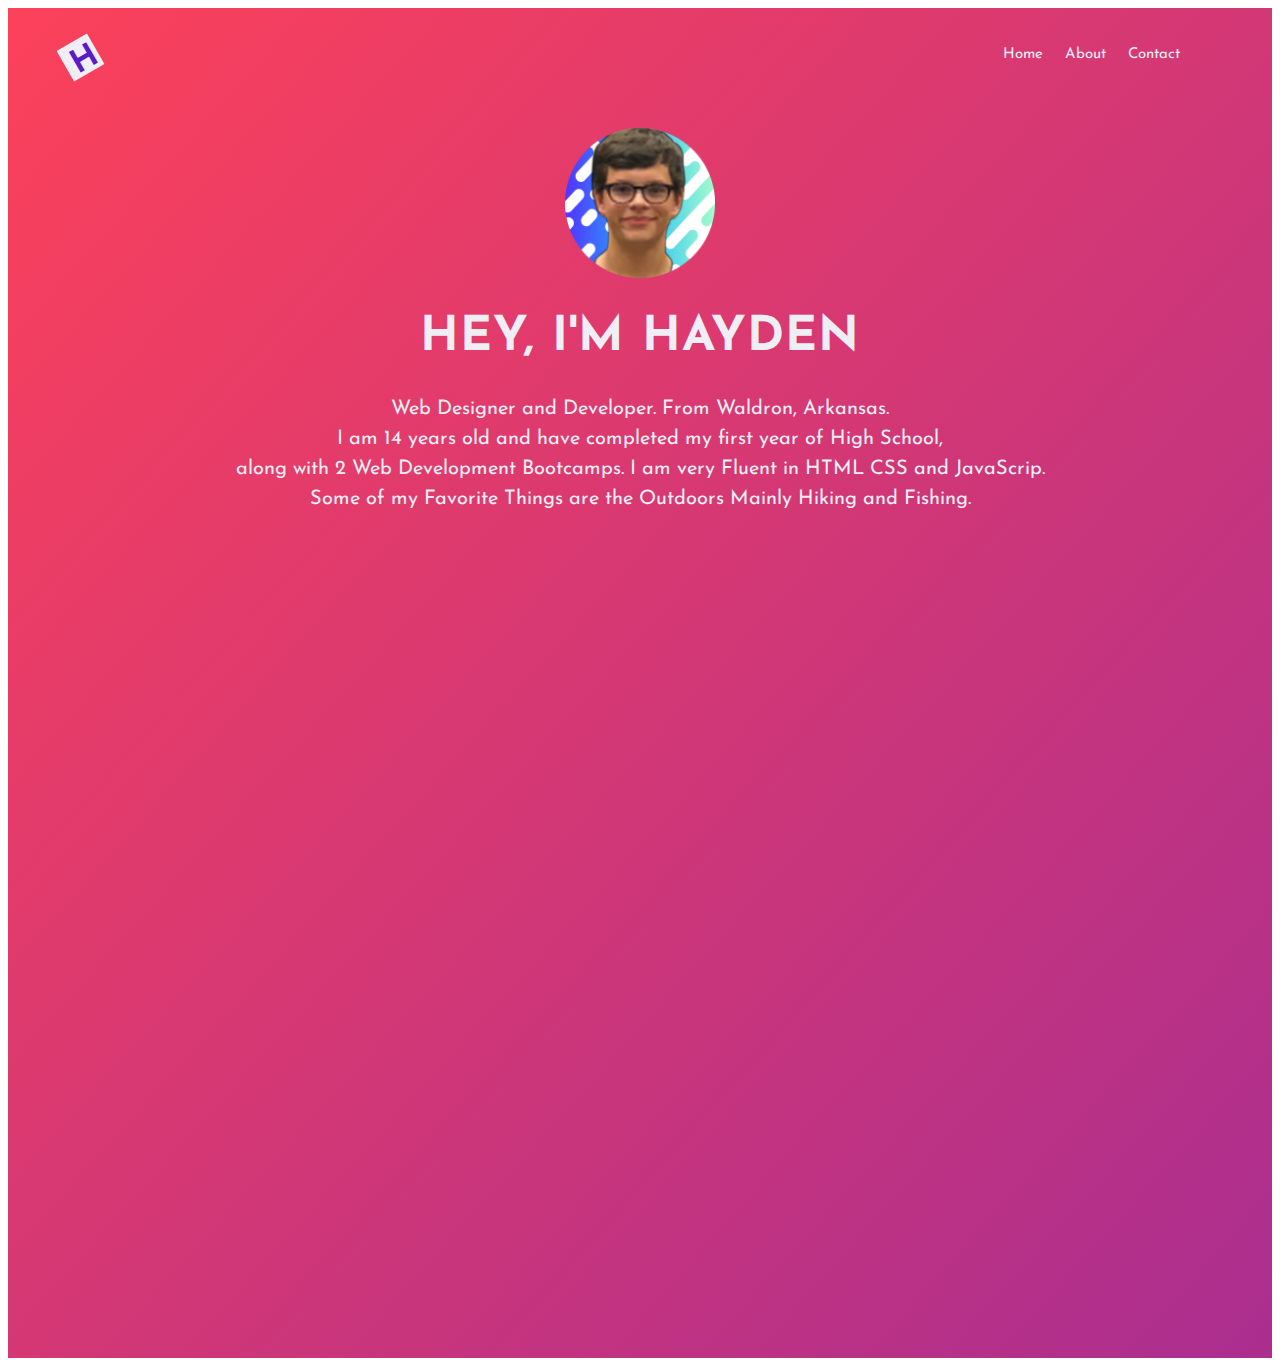
==== about.html @ 0090b33b "Added initial files" ====
<!DOCTYPE html>
<html lang="en">

    <head>
        <meta charset="UTF-8">
        <meta http-equiv="X-UA-Compatible" content="IE=edge">
        <meta name="viewport" content="width=device-width, initial-scale=1.0">
        <link rel="stylesheet" href="Css/styles.css">
        <title>About Me </title>
        <link rel="manifest" href="/site.webmanifest">
        <link rel="icon" href="favicon.ico?V=2">
    </head>

    <body>
        <link href="https://fonts.googleapis.com/css?family=Josefin+Sans" rel="stylesheet">
        <div class="background"></div>

        <header>
            <!-- navbar -->
            <nav>
                <ul>
                    <li><a href="index.html">Home</a></li>
                    <li><a href="about.html">About</a></li>
                    <li><a href="contact.html">Contact</a></li>
                </ul>
            </nav>
            <!-- logo -->
            <div class="logo"><span>H</span></div>
            <!-- title & content -->
            <section class="header-content">
                <img src="Images/H pfp.png" alt="Hayden Profile pic">
                <h1>Hey, I'm Hayden</h1>
                <p> Web Designer and Developer. From Waldron, Arkansas.<br>
                    I am 14 years old and have completed my first year of High School,<br>
                    along with 2 Web Development Bootcamps. I am very Fluent in HTML CSS and JavaScrip.<br>
                    Some of my Favorite Things are the Outdoors Mainly Hiking and Fishing. </p>

            </section>
        </header>

    </body>

</html>
---- Css/styles.css ----
h1 {
    color: #EFEEF5;
}



body {
    font-family: 'Josefin Sans', sans-serif;
    box-sizing: border-box;
    text-align: center;
}


img {
    Width: 150px;
    Height: 150px;
}

table a {
    color: #EFEEF5;
    text-align: center;
    position: relative;
    left: 45em;
    text-decoration: none;

}

table:hover a {
    background-color: #EFEEF5;
    color: #591BC5;
    text-decoration: none;
}

table:focus {
    background-color: #EFEEF5;
    color: #591BC5;
    text-decoration: none;
}


.services {
    text-align: center;
    position: absolute;
    left: 40%;

}







.container-fluid {
    height: 100%;
    margin: 0;
    padding: 0;
    width: 100%;
    background: #FFF;
}






/* ============= Animation background ========= */
.background {
    background: linear-gradient(132deg, #FC415A, #591BC5, #212335);
    background-size: 400% 400%;
    animation: Gradient 15s ease infinite;
    position: relative;
    height: 150vh;
    width: 100%;
    overflow: hidden;
    padding: 0;
    margin: 0px;
}

.cube {
    position: absolute;
    top: 80vh;
    left: 45vw;
    width: 10px;
    height: 10px;
    border: solid 1px #D7D4E4;
    transform-origin: top left;
    transform: scale(0) rotate(0deg) translate(-50%, -50%);
    animation: cube 12s ease-in forwards infinite;
}

.cube:nth-child(2n) {
    border-color: #FFF;
}

.cube:nth-child(2) {
    animation-delay: 2s;
    left: 25vw;
    top: 40vh;
}

.cube:nth-child(3) {
    animation-delay: 4s;
    left: 75vw;
    top: 50vh;
}

.cube:nth-child(4) {
    animation-delay: 6s;
    left: 90vw;
    top: 10vh;
}

.cube:nth-child(5) {
    animation-delay: 8s;
    left: 10vw;
    top: 85vh;
}

.cube:nth-child(6) {
    animation-delay: 10s;
    left: 50vw;
    top: 10vh;
}


/* ================= Header ============ */
header {
    position: absolute;
    top: 0%;
    left: 0%;
    width: 100%;
    margin: 0;
    padding: 0;
}

/* navbar */
nav {
    color: #FFF;
    float: right;
    margin: 30px 90px;
}

nav ul {
    list-style: none;
}

nav ul li {
    float: left;
    transition: .3s;
}

nav ul li a {
    text-decoration: none;
    color: #EFEEF5;
    transition: .5;
    font-size: 15px;
    margin-left: 12px;
    margin-right: 10px;
}

nav ul li:hover a {
    text-decoration: none;
    color: #591BC5;
    ;
}

nav ul li:hover {
    height: 45px;
    padding-top: 30px;
    margin-top: -30px;
    background: #EFEEF5;
    text-decoration: none;
    transform: skew(15deg);
}

/* Logo */
.logo {
    width: 35px;
    height: 35px;
    background: #EFEEF5;
    margin: 40px 63px;
    float: left;
    transform: rotate(-30deg);
}

.logo span {
    color: #591BC5;
    font-size: 2em;
    line-height: 1.4;
    padding-left: 5px;
    font-weight: bold;
}

/* Header content & title & button*/
.header-content {
    margin-top: 10%;
    text-align: center;
    color: #EFEEF5;
}


.header-content h1 {
    text-transform: uppercase;
    font-size: 3em;
    letter-spacing: 1px;
}

.header-content p {
    font-size: 20px;
    line-height: 1.5;
    margin: 20px auto;
}



.header-content button:hover {
    border-radius: 0;
}


/*Contact Me Form*/
.contact {
    width: 25%;
    max-width: 500px;
    height: 90%;
    min-height: 400px;
    max-height: 900px;
    background-color: #93f9f8;
    font-family: 'Josefin Sans', sans-serif;
    text-align: center;
    position: absolute;
    left: 38%;
    top: 100%;
    border-radius: 8px;
    font-size: 100%;

}




input[type=text] {
    background-color: transparent;
    box-sizing: border-box;
    border: none;
    border-bottom: 2px solid black;
    border-bottom-left-radius: 8px;
    margin: 10px 0;
    padding: 12px 20px;
    transition: width 0.4s ease-in-out;
}



input[type=text]:hover {
    background-color: #18dcd9;
    border-radius: 8px;
}

input[type=text]:focus {
    background-color: #18dcd9;
    border: 1px solid transparent;
    border-radius: 8px;
    width: 100%;

}

textarea {
    background-color: transparent;
    box-sizing: border-box;
    border: none;
    border-bottom: 2px solid black;
    border-bottom-left-radius: 8px;
    line-height: 20px;
    margin: 10px 0;
    padding: 10px 20px;
    resize: none;
    height: 150px;
    width: 100%;
    max-width: 900px;
}

textarea:hover {
    background-color: #18dcd9;
    border-radius: 8px;
}

textarea:focus {
    background-color: #18dcd9;
    border: 8px solid transparent;
    border-radius: 8px;
}



input[type=email] {
    background-color: transparent;
    box-sizing: border-box;
    border: none;
    border-bottom: 2px solid black;
    border-bottom-left-radius: 8px;
    margin: 10px 0;
    padding: 12px 20px;
    transform: width 0.4s ease-in-out;
}

input[type=email]:hover {
    background-color: #18dcd9;
    border-radius: 8px;
}

input[type=email]:focus {
    border: 8px solid transparent;
    border-radius: 8px;
    width: 100%;
}





/* Animate Background*/
@keyframes Gradient {
    0% {
        background-position: 0% 50%;
    }

    50% {
        background-position: 100% 50%;
    }

    100% {
        background-position: 0% 50%;
    }
}

@keyframes cube {
    from {
        transform: scale(0) rotate(0deg) translate(-50%, -50%);
        opacity: 1;
    }

    to {
        transform: scale(20) rotate(960deg) translate(-50%, -50%);
        opacity: 0;
    }
}
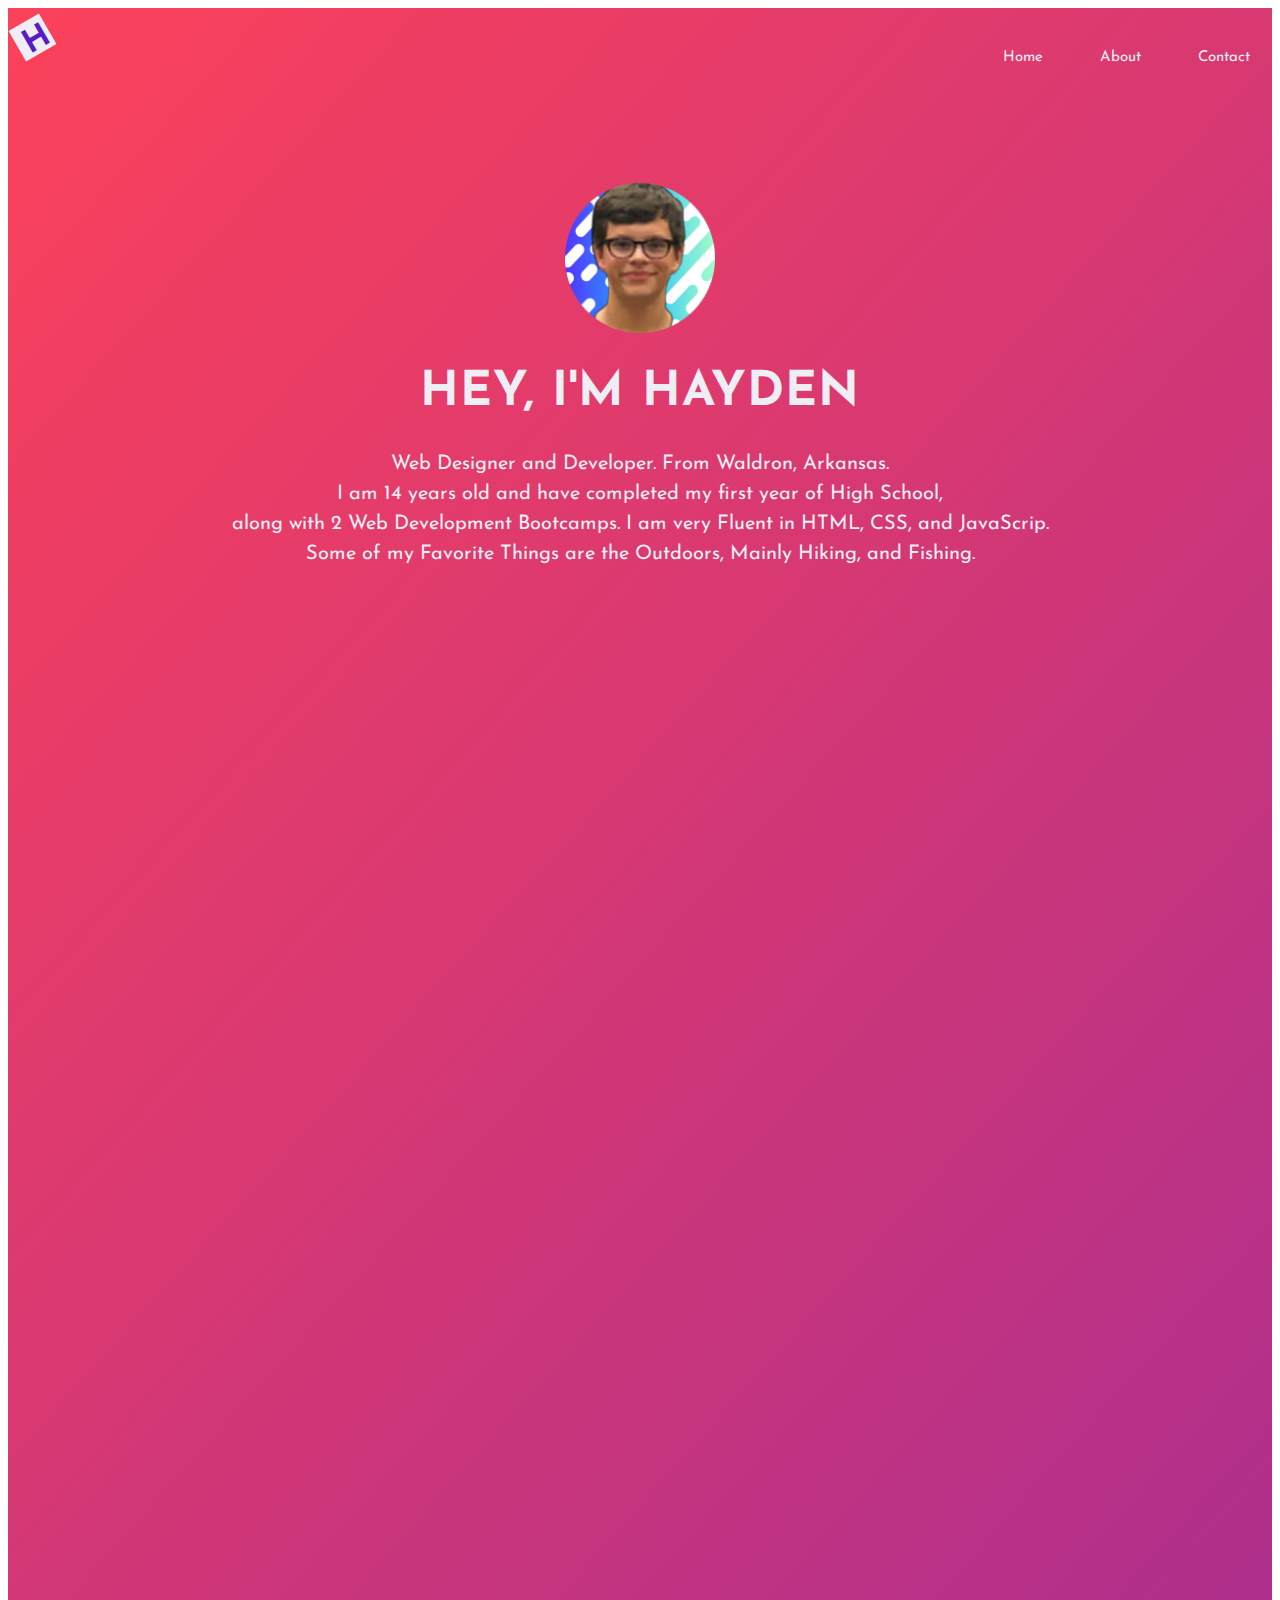
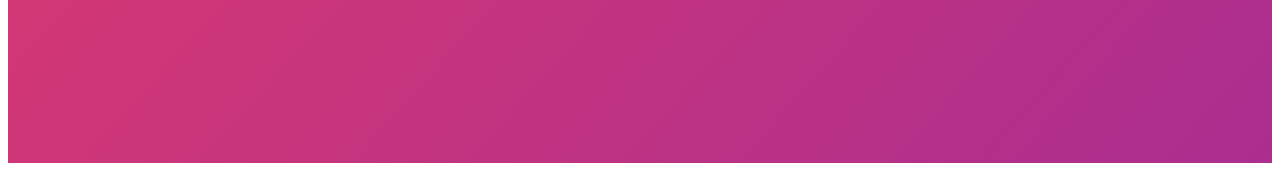
==== commit ccb01b26: "Optimized site for mobile" ====
--- a/about.html
+++ b/about.html
@@ -17,23 +17,26 @@
 
         <header>
             <!-- navbar -->
-            <nav>
-                <ul>
-                    <li><a href="index.html">Home</a></li>
-                    <li><a href="about.html">About</a></li>
-                    <li><a href="contact.html">Contact</a></li>
-                </ul>
-            </nav>
+            <div class="nav">
+                <nav>
+                    <ul>
+                        <li><a href="index.html">Home</a></li>
+                        <li><a href="about.html">About</a></li>
+                        <li><a href="contact.html">Contact</a></li>
+                    </ul>
+                </nav>
+                <div class="logo"><span>H</span></div>
+            </div>
             <!-- logo -->
-            <div class="logo"><span>H</span></div>
+
             <!-- title & content -->
             <section class="header-content">
                 <img src="Images/H pfp.png" alt="Hayden Profile pic">
                 <h1>Hey, I'm Hayden</h1>
                 <p> Web Designer and Developer. From Waldron, Arkansas.<br>
                     I am 14 years old and have completed my first year of High School,<br>
-                    along with 2 Web Development Bootcamps. I am very Fluent in HTML CSS and JavaScrip.<br>
-                    Some of my Favorite Things are the Outdoors Mainly Hiking and Fishing. </p>
+                    along with 2 Web Development Bootcamps. I am very Fluent in HTML, CSS, and JavaScrip.<br>
+                    Some of my Favorite Things are the Outdoors, Mainly Hiking, and Fishing. </p>
 
             </section>
         </header>
--- a/Css/styles.css
+++ b/Css/styles.css
@@ -16,6 +16,10 @@
     Height: 150px;
 }
 
+a {
+    text-decoration: none;
+}
+
 table a {
     color: #EFEEF5;
     text-align: center;
@@ -38,7 +42,10 @@
 }
 
 
-.services {
+.web-development {
+    background-color: red;
+    width: 200px;
+    height: 300px;
     text-align: center;
     position: absolute;
     left: 40%;
@@ -70,7 +77,7 @@
     background-size: 400% 400%;
     animation: Gradient 15s ease infinite;
     position: relative;
-    height: 150vh;
+    height: 195vh;
     width: 100%;
     overflow: hidden;
     padding: 0;
@@ -136,9 +143,13 @@
 
 /* navbar */
 nav {
+    display: flex;
+    justify-content: space-around;
+    align-items: center;
+    min-height: 4vh;
+    background-color: transparent;
     color: #FFF;
     float: right;
-    margin: 30px 90px;
 }
 
 nav ul {
@@ -146,6 +157,9 @@
 }
 
 nav ul li {
+    display: flex;
+    justify-content: space-around;
+
     float: left;
     transition: .3s;
 }
@@ -156,7 +170,8 @@
     transition: .5;
     font-size: 15px;
     margin-left: 12px;
-    margin-right: 10px;
+    margin-right: 15px;
+    padding: 14px 15px;
 }
 
 nav ul li:hover a {
@@ -179,8 +194,9 @@
     width: 35px;
     height: 35px;
     background: #EFEEF5;
-    margin: 40px 63px;
-    float: left;
+    margin: 20px 15px;
+
+    align-items: left;
     transform: rotate(-30deg);
 }
 
@@ -190,6 +206,9 @@
     line-height: 1.4;
     padding-left: 5px;
     font-weight: bold;
+    position: absolute;
+    left: 2px;
+    top: 1px;
 }
 
 /* Header content & title & button*/
@@ -209,7 +228,7 @@
 .header-content p {
     font-size: 20px;
     line-height: 1.5;
-    margin: 20px auto;
+    margin: 20px 50px;
 }
 
 
@@ -219,9 +238,9 @@
 }
 
 
-/*Contact Me Form*/
+/*==========Contact Me============*/
 .contact {
-    width: 25%;
+    width: 50%;
     max-width: 500px;
     height: 90%;
     min-height: 400px;
@@ -229,9 +248,8 @@
     background-color: #93f9f8;
     font-family: 'Josefin Sans', sans-serif;
     text-align: center;
-    position: absolute;
-    left: 38%;
-    top: 100%;
+    margin: auto;
+    padding: 56px;
     border-radius: 8px;
     font-size: 100%;
 
